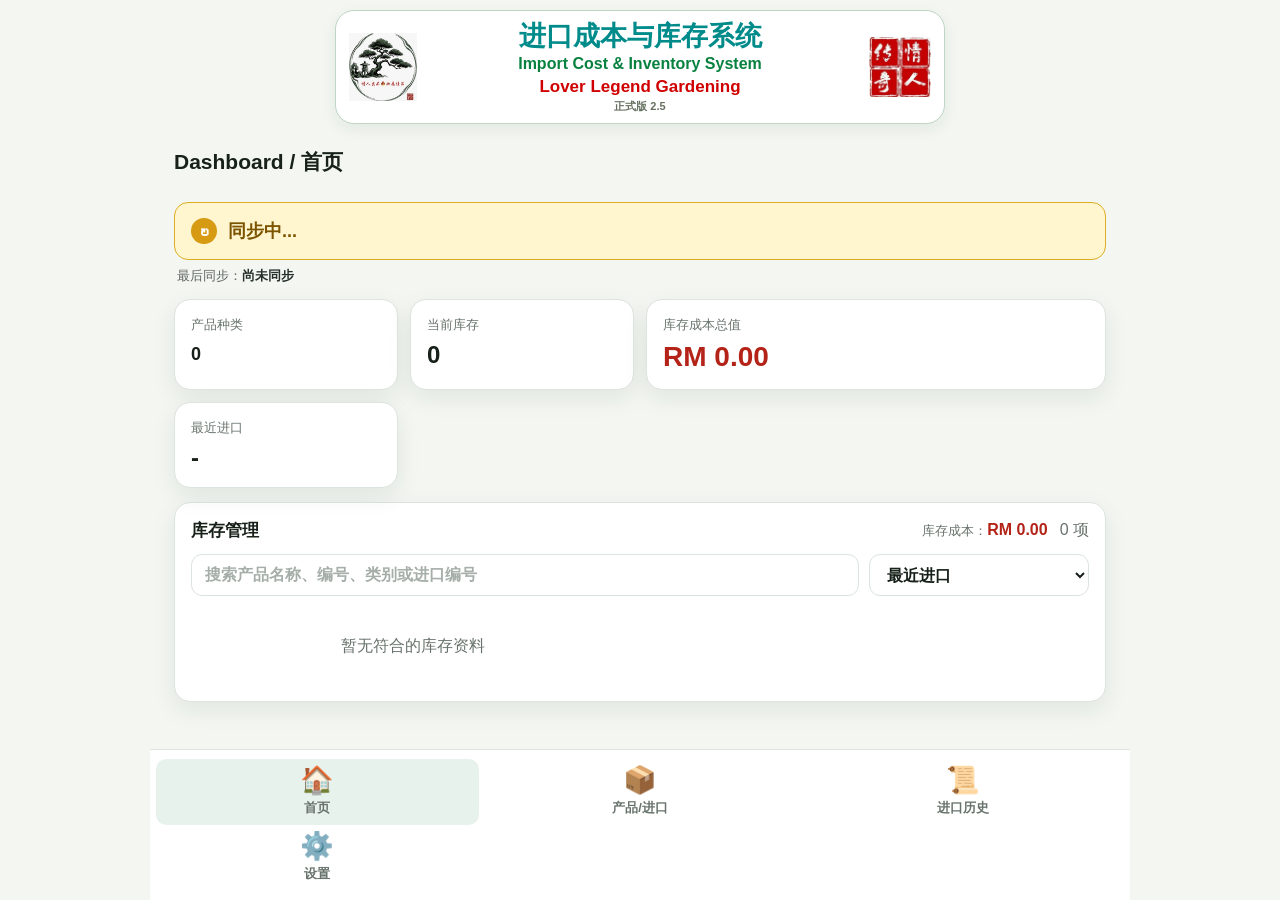
==== Frontend/index.html @ 82bdf69c "Add files via upload" ====
<!DOCTYPE html>
<html lang="zh-CN">
<head>
  <meta charset="UTF-8" />
  <meta name="viewport" content="width=device-width, initial-scale=1.0, viewport-fit=cover" />
  <meta name="theme-color" content="#1f5d3a" />
  <title>进口成本与库存系统</title>
  <link rel="manifest" href="./manifest.json?v=2.5" />
  <link rel="shortcut icon" href="./assets/icons/favicon.ico?v=2.5" />
  <link rel="icon" href="./assets/icons/favicon.ico?v=2.5" sizes="any" />
  <link rel="icon" type="image/png" sizes="16x16" href="./assets/icons/favicon-16x16.png?v=2.5" />
  <link rel="icon" type="image/png" sizes="32x32" href="./assets/icons/favicon-32x32.png?v=2.5" />
  <link rel="icon" type="image/png" sizes="192x192" href="./assets/icons/icon-192.png?v=2.5" />
  <link rel="apple-touch-icon" sizes="180x180" href="./assets/icons/apple-touch-icon.png?v=2.5" />
  <meta name="apple-mobile-web-app-capable" content="yes" />
  <meta name="apple-mobile-web-app-status-bar-style" content="default" />
  <meta name="application-name" content="Lover Legend Import System" />
  <meta name="msapplication-TileColor" content="#1f5d3a" />
  <meta name="msapplication-TileImage" content="./assets/icons/icon-192.png?v=2.5" />
  <link rel="stylesheet" href="./css/style.css?v=2.5.2" />
</head>
<body>
  <div class="app-shell">
    <header class="app-header-wrap">
      <div class="app-header-card">
        <img class="app-header-logo app-header-logo-green"
             src="./assets/images/logo-green.jpg"
             alt="Lover Legend green logo" />

        <div class="app-header-title">
          <div class="app-header-main-title">进口成本与库存系统</div>
          <div class="app-header-subtitle">Import Cost &amp; Inventory System</div>
          <div class="app-header-brand">Lover Legend Gardening</div>
          <div class="app-header-version">正式版 2.5</div>
        </div>

        <img class="app-header-logo app-header-logo-red"
             src="./assets/images/logo-red.jpg"
             alt="Lover Legend red logo" />
      </div>
    </header>

    <main class="content">
      <section id="dashboardPage" class="page active">
        <div class="section-title-row">
          <h2>Dashboard / 首页</h2>
        </div>


        <section class="dashboard-sync-card" aria-live="polite">
          <div id="googleSyncStatus" class="dashboard-sync-status syncing">
            <span class="dashboard-sync-icon" aria-hidden="true">↻</span>
            <strong class="dashboard-sync-text">同步中...</strong>
          </div>
          <div class="dashboard-sync-time">
            最后同步：<strong id="googleLastSync">尚未同步</strong>
          </div>
        </section>

        <div class="stats-grid">
          <article class="stat-card">
            <span>产品种类</span>
            <strong id="productCount">0</strong>
          </article>
          <article class="stat-card">
            <span>当前库存</span>
            <strong id="stockCount">0</strong>
          </article>
          <article class="stat-card wide">
            <span>库存成本总值</span>
            <strong id="inventoryValue">RM 0.00</strong>
          </article>
          <article class="stat-card">
            <span>最近进口</span>
            <strong id="lastImport">-</strong>
          </article>
        </div>

        <section class="panel">
          <div class="section-title-row inventory-title-row">
            <h3>库存管理</h3>
            <div class="inventory-title-summary">
              <span class="inventory-filter-value">库存成本：<strong id="inventoryFilteredValue">RM 0.00</strong></span>
              <span class="muted" id="inventoryPageCount">0 项</span>
            </div>
          </div>
          <div class="inventory-toolbar">
            <input id="inventorySearch" class="search-input text-left-input" placeholder="搜索产品名称、编号、类别或进口编号" />
            <select id="inventorySort">
              <option value="latest">最近进口</option>
              <option value="name">产品名称</option>
              <option value="stock-desc">库存最多</option>
              <option value="stock-asc">库存最少</option>
              <option value="value-desc">库存成本最高</option>
              <option value="cost-desc">平均成本最高</option>
            </select>
          </div>
          <div id="inventoryManagementList" class="inventory-management-list">
            <div class="empty-state">暂无库存资料</div>
          </div>
        </section>
      </section>

      <section id="importPage" class="page">
        <section class="panel">
          <div class="section-title-row batch-products-topbar">
            <h2>同批产品</h2>
            <div class="batch-lookup-group">
              <div class="batch-inline-lookup">
                <label for="batchLookupInput">进口编号</label>
                <input id="batchLookupInput"
                       class="batch-lookup-input"
                       placeholder="Paste 进口编号"
                       autocomplete="off" />
              </div>
              <button id="addBatchRowBtn"
                      class="secondary-btn"
                      type="button">＋ 新增一行</button>
            </div>
          </div>

          <form id="batchImportForm">
            <datalist id="batchProductSuggestions"></datalist>

            <div class="batch-table-wrap">
              <table class="batch-table">
                <thead>
                  <tr>
                    <th>产品</th><th>类别</th>
                    <th>数量</th>
                    <th>单价</th>
                    <th>货款总额</th>
                    <th>入库</th>
                    <th>每棵成本</th>
                    <th></th>
                  </tr>
                </thead>
                <tbody id="batchRows"></tbody>
              </table>
            </div>

            <div class="section-title-row batch-import-heading">
              <h2>Import / 批次进口</h2>
              <div class="batch-heading-stats">
                <div class="import-quantity-top">
                  <span>整批进口数量</span>
                  <strong id="batchQuantityTop">0</strong>
                </div>
                <div class="foreign-total-top">
                <span>整批货款总额</span>
                <strong id="batchPurchaseTotalForeignTop">0.00 CNY</strong>
                </div>
              </div>
            </div>

            <div class="batch-common-grid compact-batch-grid">
<label class="field-rack top-row">木架总数<input id="batchRackQuantity" inputmode="numeric" placeholder="0" maxlength="2"></label>
<label class="field-tracking top-row">内地运输单号<input id="batchTrackingNumber" class="text-left-input" maxlength="18" placeholder="最多18个字"></label>
<label class="field-inland top-row">内地运输＋打木架费用<input id="batchChinaTransportCost" inputmode="decimal" maxlength="12" placeholder="0.00"></label>
<label class="field-pot top-row">搭配花盆总费用<input id="batchPotCost" inputmode="decimal" maxlength="9" placeholder="0.00"></label>


              <label class="field-foreign-total top-row">
                整批货款总额+运费
                <input id="batchForeignGrandTotal" value="0.00" disabled />
              </label>
<div class="currency-divider"><span>虚线以下以马币为单位</span></div>
<label class="field-currency middle-row">货币
  <select id="batchCurrency">
    <option value="CNY">CNY</option>
    <option value="NTD">NTD</option>
    <option value="VND">VND</option>
    <option value="IDR">IDR</option>
  </select>
</label>
<label class="field-rate middle-row">汇率
  <input id="batchRate" inputmode="decimal" value="1.60">
</label>
<label class="field-overseas-tracking middle-row">海外运输单号
  <input id="batchOverseasTrackingNumber"
         class="text-left-input"
         maxlength="25"
         placeholder="例如：XX-A00336 / XX-A7691">
</label>
<label class="field-container-date bottom-row">装柜日期
  <div class="date-field-wrap">
    <input id="batchContainerDate" class="date-input" inputmode="numeric" placeholder="dd-mm-yyyy" maxlength="10">
    <input id="batchContainerDatePicker" class="native-date-picker" type="date" aria-label="选择装柜日期">
    <button class="calendar-btn" type="button" data-date-target="batchContainerDatePicker">📅</button>
  </div>
</label>
<label class="field-arrival-date bottom-row">抵达日期
  <div class="date-field-wrap">
    <input id="batchArrivalDate" class="date-input" inputmode="numeric" placeholder="dd-mm-yyyy" maxlength="10">
    <input id="batchArrivalDatePicker" class="native-date-picker" type="date" aria-label="选择抵达日期">
    <button class="calendar-btn" type="button" data-date-target="batchArrivalDatePicker">📅</button>
  </div>
</label>
<label class="field-transit-days bottom-row">运输天数
  <input id="batchTransitDays" value="-" disabled>
</label>
<label class="field-shipping-rm bottom-row">海外到大马运费（RM）
  <input id="batchShippingMY" inputmode="decimal" placeholder="0.00">
</label>
</div>
<div class="batch-summary">
              <div>
                <span>产品种类</span>
                <strong id="batchItemCount">0</strong>
              </div>
              <div>
                <span>总数量</span>
                <strong id="batchQuantityTotal">0</strong>
              </div>
              <div>
                <span>整批货款总额折合RM</span>
                <strong id="batchPurchaseTotalRM">RM 0.00</strong>
              </div>
              <div>
                <span>海外运费比例</span>
                <strong id="batchShippingRate">0.00%</strong>
              </div>
              <div>
                <span>整批货总成本</span>
                <strong id="batchGrandTotalRM">RM 0.00</strong>
              </div>
            </div>

            <div class="batch-form-actions">
              <button id="saveBatchBtn" class="primary-btn" type="submit">保存新批次</button>
              <button id="resetBatchBtn" class="ghost-btn" type="button">清空本次输入</button>
            </div>
            <div class="clear-help">只清空尚未保存的本次输入，不会删除已经保存的资料。</div>
            <div id="batchEditMode" class="batch-edit-mode" hidden>
              当前编辑：<strong id="currentImportNumberLabel"></strong>
            </div>
            <div id="batchStatusText" class="status-text"></div>
          </form>
        </section>

        <section class="panel">
         <div class="section-title-row batch-list-toolbar">
  <h3>最近进口批次</h3>

  <input
    id="batchSearch"
    class="search-input text-left-input"
    type="text"
    placeholder="搜索进口编号、产品名称、运输单号..."
    autocomplete="off"
  />

  <button
    id="toggleBatchListBtn"
    class="secondary-btn"
    type="button">
    显示全部
  </button>

  <span class="muted" id="batchListCount">0 批</span>
</div>

          <div id="batchList" class="import-list">
            <div class="empty-state">暂无进口批次</div>
          </div>
        </section>
      </section>


      <section id="historyPage" class="page">
        <h2>Import History / 进口历史</h2>
        <section class="panel">
          <div class="history-lookup-row">
            <input id="historyLookupInput" class="search-input text-left-input" placeholder="Paste 进口编号" autocomplete="off" />
            <button id="historyLookupBtn" class="primary-btn" type="button">查看历史</button>
          </div>
          <div class="history-readonly-note">此页面只显示原始进口历史，不能进行任何编辑。</div>
          <div id="historyResult">
            <div class="empty-state">Paste 进口编号后查看原始进口历史</div>
          </div>
        </section>
      </section>

      <section id="settingsPage" class="page">
        <h2>Settings / 设置</h2>

        <section class="panel">
          <h3>默认汇率</h3>
          <div class="form-grid">
            <label>
              CNY
              <input id="rateCNY" inputmode="decimal" value="1.60" />
            </label>
            <label>
              NTD
              <input id="rateNTD" inputmode="decimal" value="7.69" />
            </label>
            <label>
              VND
              <input id="rateVND" inputmode="decimal" value="6300.00" />
            </label>
            <label>
              IDR
              <input id="rateIDR" inputmode="decimal" value="3571.00" />
            </label>
          </div>
          <button id="saveSettingsBtn" class="primary-btn" type="button">保存设置</button>
          <div id="settingsStatus" class="status-text"></div>
        </section>


        <section class="panel">
          <h3>资料管理</h3>

          <div class="settings-tools-grid">
            <button id="exportExcelBtn" class="tool-action-btn" type="button">
              <span class="tool-action-icon">📊</span>
              <span>导出 Excel</span>
            </button>

            <button id="backupDataBtn" class="tool-action-btn" type="button">
              <span class="tool-action-icon">💾</span>
              <span>Backup</span>
            </button>

            <button id="restoreDataBtn" class="tool-action-btn" type="button">
              <span class="tool-action-icon">📂</span>
              <span>Restore</span>
            </button>
          </div>

          <input id="restoreFileInput"
                 type="file"
                 accept=".json,application/json"
                 hidden />

          <p class="settings-help">
            Backup 会保存产品、库存、进口批次和汇率。Restore 会覆盖当前资料。
          </p>

          <div id="dataToolsStatus" class="status-text"></div>
        </section>

        <section class="panel">
          <h3>系统资料</h3>
          <div class="info-row"><span>版本</span><strong>正式版 2.5.2</strong></div>
          <div class="info-row"><span>储存方式</span><strong>Google Sheet 自动同步</strong></div>
          <div class="info-row"><span>Google Sheet</span><strong>已连接 Google Web App</strong></div>
        </section>
      </section>
    </main>

    <nav class="bottom-nav" aria-label="Main Navigation">
      <button class="nav-btn active" data-page="dashboardPage" type="button">
        <span>🏠</span><small>首页</small>
      </button>
      <button class="nav-btn" data-page="importPage" type="button">
        <span>📦</span><small>产品/进口</small>
      </button>
      <button class="nav-btn" data-page="historyPage" type="button">
        <span>📜</span><small>进口历史</small>
      </button>
      <button class="nav-btn" data-page="settingsPage" type="button">
        <span>⚙️</span><small>设置</small>
      </button>
    </nav>
  </div>

  <script src="./js/common.js?v=2.5"></script>
  <script src="./js/sync.js?v=2.5"></script>
  <script src="./js/app.js?v=2.5.2"></script>
</body>
</html>
---- Frontend/css/style.css ----
* {
  box-sizing: border-box;
}

:root {
  --green: #1f5d3a;
  --green-dark: #17472d;
  --green-soft: #e8f2ec;
  --bg: #f3f6f1;
  --card: #ffffff;
  --text: #172019;
  --muted: #68736c;
  --border: #dce4de;
  --danger: #b42318;
  --shadow: 0 8px 24px rgba(20, 55, 35, 0.08);
}

html,
body {
  margin: 0;
  min-height: 100%;
  background: var(--bg);
  color: var(--text);
  font-family: Arial, "Microsoft YaHei", "PingFang SC", sans-serif;
}

body {
  padding-bottom: env(safe-area-inset-bottom);
}

button,
input,
select {
  font: inherit;
}

.app-shell {
  width: 100%;
  max-width: 980px;
  min-height: 100vh;
  margin: 0 auto;
  background: var(--bg);
}

/* Payroll-style header */
.app-header-wrap {
  padding: 10px 14px 0;
}

.app-header-card {
  width: 100%;
  max-width: 610px;
  margin: 0 auto;
  display: grid;
  grid-template-columns: 82px minmax(0, 1fr) 82px;
  align-items: center;
  gap: 10px;
  padding: 11px 13px;
  border: 1px solid #bfd6c4;
  border-radius: 19px;
  background: #fff;
  box-shadow: 0 5px 16px rgba(20, 55, 35, 0.07);
}

.app-header-logo {
  display: block;
  width: 68px;
  height: 68px;
  object-fit: contain;
  background: #fff;
}

.app-header-logo-green {
  justify-self: start;
}

.app-header-logo-red {
  justify-self: end;
  width: 62px;
  height: 62px;
}

.app-header-title {
  min-width: 0;
  text-align: center;
}

.app-header-main-title {
  color: #008b8b;
  font-size: 27px;
  line-height: 1.08;
  font-weight: 800;
  white-space: nowrap;
}

.app-header-subtitle {
  margin-top: 4px;
  color: #07813f;
  font-size: 16px;
  line-height: 1.15;
  font-weight: 800;
  white-space: nowrap;
}

.app-header-brand {
  margin-top: 4px;
  color: #d00000;
  font-size: 17px;
  line-height: 1.1;
  font-weight: 900;
  white-space: nowrap;
}

.app-header-version {
  margin-top: 5px;
  color: #65705f;
  font-size: 11px;
  line-height: 1;
  font-weight: 800;
}

.content {
  padding: 16px 14px 96px;
}

.page {
  display: none;
}

.page.active {
  display: block;
}

h2,
h3 {
  margin: 0;
}

h2 {
  margin-bottom: 14px;
  font-size: 21px;
}

h3 {
  font-size: 17px;
}

.section-title-row {
  display: flex;
  justify-content: space-between;
  gap: 12px;
  align-items: center;
  margin-bottom: 12px;
}

.stats-grid {
  display: grid;
  grid-template-columns: repeat(2, minmax(0, 1fr));
  gap: 12px;
  margin-bottom: 14px;
}

.stat-card,
.panel {
  background: var(--card);
  border: 1px solid var(--border);
  border-radius: 16px;
  box-shadow: var(--shadow);
}

.stat-card {
  padding: 16px;
}

.stat-card.wide {
  grid-column: 1 / -1;
}

.stat-card span {
  display: block;
  margin-bottom: 8px;
  color: var(--muted);
  font-size: 13px;
}

.stat-card strong {
  font-size: 24px;
  line-height: 1.1;
}

.stat-card.wide strong {
  color: var(--danger);
  font-size: 28px;
}

.panel {
  padding: 16px;
  margin-bottom: 14px;
}

.inventory-list,
.product-list {
  display: grid;
  gap: 10px;
}

.inventory-card,
.product-card {
  padding: 14px;
  border-radius: 13px;
  border: 1px solid var(--border);
  background: #fbfcfb;
}

.inventory-card h4,
.product-card h4 {
  margin: 0 0 8px;
  font-size: 16px;
}

.inventory-meta {
  display: grid;
  grid-template-columns: repeat(2, minmax(0, 1fr));
  gap: 8px;
  font-size: 13px;
}

.inventory-meta div {
  padding: 9px;
  border-radius: 10px;
  background: var(--green-soft);
}

.inventory-meta span {
  display: block;
  margin-bottom: 3px;
  color: var(--muted);
}

.inventory-meta strong {
  display: block;
  font-size: 14px;
}

.empty-state,
.placeholder-text {
  padding: 28px 10px;
  color: var(--muted);
  text-align: center;
}

.form-grid {
  display: grid;
  grid-template-columns: repeat(2, minmax(0, 1fr));
  gap: 12px;
  margin: 14px 0;
}

.product-form-grid .span-2 {
  grid-column: span 2;
}

label {
  display: grid;
  gap: 6px;
  color: var(--muted);
  font-size: 13px;
  font-weight: 700;
}

input,
select {
  width: 100%;
  padding: 12px 13px;
  border: 1px solid var(--border);
  border-radius: 11px;
  background: #fff;
  color: var(--text);
  font-weight: 700;
}

input {
  text-align: right;
}

.search-input {
  margin-bottom: 12px;
  text-align: left;
}

input:focus,
select:focus {
  outline: 3px solid rgba(31, 93, 58, 0.12);
  border-color: var(--green);
}

small {
  color: var(--muted);
  font-weight: 400;
}

.primary-btn,
.secondary-btn,
.ghost-btn,
.small-btn {
  border: 0;
  border-radius: 11px;
  font-weight: 700;
  cursor: pointer;
}

.primary-btn {
  width: 100%;
  padding: 11px 15px;
  background: var(--green);
  color: #fff;
}

.secondary-btn {
  padding: 11px 15px;
  background: var(--green-soft);
  color: var(--green);
}

.ghost-btn {
  padding: 11px 15px;
  border: 1px solid var(--border);
  background: #fff;
  color: var(--text);
}

.form-actions {
  display: grid;
  grid-template-columns: 1fr auto;
  gap: 10px;
}

.status-text {
  min-height: 20px;
  margin-top: 10px;
  color: var(--green);
  font-size: 13px;
  font-weight: 700;
}

.info-row {
  display: flex;
  justify-content: space-between;
  gap: 14px;
  padding: 11px 0;
  border-bottom: 1px solid var(--border);
  font-size: 14px;
}

.info-row:last-child {
  border-bottom: 0;
}

.info-row span,
.muted {
  color: var(--muted);
}

.product-card.disabled-product {
  opacity: 0.68;
}

.product-card-head {
  display: flex;
  justify-content: space-between;
  gap: 12px;
  align-items: flex-start;
  margin-bottom: 10px;
}

.product-code {
  color: var(--muted);
  font-size: 12px;
}

.product-badges {
  display: flex;
  flex-wrap: wrap;
  gap: 6px;
}

.badge {
  display: inline-flex;
  align-items: center;
  padding: 5px 8px;
  border-radius: 999px;
  background: var(--green-soft);
  color: var(--green);
  font-size: 11px;
  font-weight: 700;
}

.badge.status-off {
  background: #f0f0f0;
  color: #666;
}

.product-remark {
  margin: 8px 0 0;
  color: var(--muted);
  font-size: 13px;
}

.product-actions {
  display: flex;
  gap: 8px;
  margin-top: 12px;
}

.small-btn {
  padding: 8px 11px;
}

.edit-btn {
  background: var(--green-soft);
  color: var(--green);
}

.delete-btn {
  background: #fee4e2;
  color: #b42318;
}

.bottom-nav {
  position: fixed;
  left: 50%;
  bottom: 0;
  z-index: 30;
  transform: translateX(-50%);
  width: min(100%, 980px);
  display: grid;
  grid-template-columns: repeat(3, 1fr);
  padding: 7px 6px calc(7px + env(safe-area-inset-bottom));
  border-top: 1px solid var(--border);
  background: rgba(255, 255, 255, 0.96);
  backdrop-filter: blur(14px);
}

.nav-btn {
  border: 0;
  padding: 6px 3px;
  border-radius: 10px;
  background: transparent;
  color: var(--muted);
  cursor: pointer;
}

.nav-btn span,
.nav-btn small {
  display: block;
}

.nav-btn span {
  margin-bottom: 4px;
  font-size: 21px;
  line-height: 1;
}

.nav-btn small {
  font-size: 11px;
}

.nav-btn.active {
  background: var(--green-soft);
  color: var(--green);
  font-weight: 700;
}

@media (min-width: 720px) {
  .content {
    padding: 24px 24px 100px;
  }

  .stats-grid {
    grid-template-columns: repeat(4, minmax(0, 1fr));
  }

  .stat-card.wide {
    grid-column: span 2;
  }

  .form-grid {
    grid-template-columns: repeat(4, minmax(0, 1fr));
  }

  .inventory-list,
  .product-list {
    grid-template-columns: repeat(2, minmax(0, 1fr));
  }
}

@media (max-width: 520px) {
  .app-header-wrap {
    padding: 8px 8px 0;
  }

  .app-header-card {
    grid-template-columns: 56px minmax(0, 1fr) 56px;
    gap: 6px;
    padding: 9px 10px;
    border-radius: 16px;
  }

  .app-header-logo {
    width: 52px;
    height: 52px;
  }

  .app-header-logo-red {
    width: 48px;
    height: 48px;
  }

  .app-header-main-title {
    font-size: 18px;
  }

  .app-header-subtitle {
    font-size: 11px;
  }

  .app-header-brand {
    font-size: 12px;
  }

  .app-header-version {
    font-size: 9px;
  }
}


.import-form-grid .span-2 {
  grid-column: span 2;
}

.calculation-summary {
  display: grid;
  grid-template-columns: repeat(2, minmax(0, 1fr));
  gap: 10px;
  margin: 14px 0;
}

.calculation-summary div {
  padding: 12px;
  border: 1px solid var(--border);
  border-radius: 12px;
  background: #fbfcfb;
}

.calculation-summary span {
  display: block;
  margin-bottom: 5px;
  color: var(--muted);
  font-size: 12px;
}

.calculation-summary strong {
  display: block;
  font-size: 16px;
}

.import-list {
  display: grid;
  gap: 10px;
}

.import-card {
  padding: 14px;
  border: 1px solid var(--border);
  border-radius: 13px;
  background: #fbfcfb;
}

.import-card h4 {
  margin: 0 0 5px;
  font-size: 16px;
}

.import-card-meta {
  display: grid;
  grid-template-columns: repeat(2, minmax(0, 1fr));
  gap: 8px;
  margin-top: 10px;
}

.import-card-meta div {
  padding: 9px;
  border-radius: 10px;
  background: var(--green-soft);
}

.import-card-meta span {
  display: block;
  margin-bottom: 3px;
  color: var(--muted);
  font-size: 11px;
}

.import-card-meta strong {
  display: block;
  font-size: 13px;
}

@media (min-width: 720px) {
  .calculation-summary {
    grid-template-columns: repeat(4, minmax(0, 1fr));
  }

  .import-list {
    grid-template-columns: repeat(2, minmax(0, 1fr));
  }
}



.inventory-title-summary {
  display: flex;
  align-items: center;
  justify-content: flex-end;
  gap: 12px;
  flex-wrap: wrap;
}

.inventory-filter-value {
  color: var(--muted);
  font-size: 13px;
  white-space: nowrap;
}

.inventory-filter-value strong {
  color: #b42318;
  font-size: 16px;
}

#inventorySearch,
#inventorySort {
  min-height: 42px;
  height: 42px;
  padding-top: 8px;
  padding-bottom: 8px;
}

.inventory-toolbar {
  display: grid;
  grid-template-columns: 1fr;
  gap: 10px;
  margin-bottom: 12px;
}

.inventory-toolbar .search-input {
  margin-bottom: 0;
}

.inventory-management-list {
  display: grid;
  gap: 10px;
}

.inventory-manage-card {
  padding: 14px;
  border: 1px solid var(--border);
  border-radius: 13px;
  background: #fbfcfb;
}

.inventory-manage-card.disabled-product {
  opacity: 0.7;
}

.inventory-manage-head {
  display: flex;
  justify-content: space-between;
  gap: 12px;
  align-items: flex-start;
}

.inventory-manage-head h4 {
  margin: 0;
  font-size: 17px;
}

.inventory-product-title-row {
  display: flex;
  align-items: center;
  flex-wrap: wrap;
  gap: 6px;
  margin-bottom: 4px;
}

.inventory-import-number {
  display: inline-flex;
  align-items: center;
  min-height: 28px;
  padding: 4px 9px;
  border: 1px solid #8db39c;
  border-radius: 7px;
  background: #eef7f1;
  color: #17613a;
  font-size: 15px;
  font-weight: 800;
  line-height: 1.2;
  white-space: nowrap;
  cursor: pointer;
  font-family: inherit;
}

.inventory-import-number:hover {
  background: #dff1e5;
  border-color: #4c9568;
}

.inventory-import-number:focus-visible {
  outline: 3px solid rgba(31, 93, 58, 0.22);
  outline-offset: 2px;
}

.inventory-import-number.copied {
  background: #d9f4df;
  border-color: #2f8a4d;
  color: #14612e;
}

.inventory-summary-grid {
  display: grid;
  grid-template-columns: repeat(2, minmax(0, 1fr));
  gap: 8px;
  margin-top: 12px;
}

.inventory-summary-grid div {
  padding: 9px;
  border-radius: 10px;
  background: var(--green-soft);
}

.inventory-summary-grid span {
  display: block;
  margin-bottom: 3px;
  color: var(--muted);
  font-size: 11px;
}

.inventory-summary-grid strong {
  display: block;
  font-size: 14px;
}

.inventory-edit-box {
  display: none;
  margin-top: 12px;
  padding-top: 12px;
  border-top: 1px solid var(--border);
}

.inventory-edit-box.active {
  display: block;
}

.inventory-edit-note {
  margin: 8px 0 12px;
  color: var(--muted);
  font-size: 12px;
  line-height: 1.45;
}

.inventory-preview {
  display: grid;
  grid-template-columns: repeat(2, minmax(0, 1fr));
  gap: 8px;
  margin: 10px 0 12px;
}

.inventory-preview div {
  padding: 9px;
  border: 1px dashed var(--border);
  border-radius: 10px;
  background: #fff;
}

.inventory-preview span {
  display: block;
  margin-bottom: 3px;
  color: var(--muted);
  font-size: 11px;
}

.inventory-preview strong {
  display: block;
  font-size: 14px;
}

.inventory-card-actions {
  display: flex;
  gap: 8px;
  margin-top: 12px;
}

@media (min-width: 720px) {
  .inventory-toolbar {
    grid-template-columns: minmax(0, 1fr) 220px;
  }

  .inventory-management-list {
    grid-template-columns: repeat(2, minmax(0, 1fr));
  }
}


/* V1.07.1 text-field fix only */
.text-left-input,
.text-left-input::placeholder {
  text-align: left !important;
}

#productName,
#productName::placeholder,
#productRemark,
#productRemark::placeholder,
#trackingNumber,
#trackingNumber::placeholder,
#productSearch,
#productSearch::placeholder,
#inventorySearch,
#inventorySearch::placeholder {
  text-align: left !important;
}

.form-subtitle{margin-top:18px;}
#importProductName,#importProductName::placeholder,#importProductRemark,#importProductRemark::placeholder{text-align:left!important;}


.merged-product-management {
  margin-top: 14px;
}

.merged-section-heading {
  display: flex;
  justify-content: space-between;
  align-items: center;
  gap: 12px;
  margin-bottom: 12px;
}

.product-list-heading {
  margin-top: 20px;
}


/* V1.10 input defaults */
input::placeholder {
  color: #a5aea8;
  opacity: 1;
  font-weight: 700;
}

#importQuantity::placeholder,
#importUnitPrice::placeholder,
#rackQuantity::placeholder,
#chinaTransportCost::placeholder,
#potCost::placeholder,
#shippingMY::placeholder,
#currentStock::placeholder {
  text-align: right;
}

.batch-common-grid .span-2{grid-column:span 2}.batch-products-heading{margin-top:18px}.batch-table-wrap{width:100%;overflow-x:auto;margin-bottom:14px}.batch-table{width:100%;min-width:980px;border-collapse:separate;border-spacing:0 8px}.batch-table th{padding:0 7px 6px;color:var(--muted);font-size:12px;text-align:left;white-space:nowrap}.batch-table td{padding:0 6px;vertical-align:middle}.batch-table input{min-width:100px}.batch-table .batch-name{min-width:230px;text-align:left!important}.remove-item-btn{border:0;border-radius:9px;padding:8px 10px;background:#fee4e2;color:#b42318;font-weight:700;cursor:pointer}.batch-summary{display:grid;grid-template-columns:repeat(2,minmax(0,1fr));gap:10px;margin:14px 0}.batch-summary div{padding:12px;border:1px solid var(--border);border-radius:12px;background:#fbfcfb}.batch-summary span{display:block;margin-bottom:5px;color:var(--muted);font-size:12px}.batch-summary strong{display:block;font-size:16px}@media(min-width:720px){.batch-summary{grid-template-columns:repeat(5,minmax(0,1fr))}}

.batch-import-heading {
  margin-top: 20px;
  padding-top: 16px;
  border-top: 1px solid var(--border);
}

.foreign-total-top{flex:0 0 auto;min-width:190px;padding:9px 12px;border:1px solid var(--border);border-radius:12px;background:var(--green-soft);text-align:right}.foreign-total-top span{display:block;margin-bottom:3px;color:var(--muted);font-size:11px}.foreign-total-top strong{display:block;color:var(--green);font-size:17px}.batch-form-actions{display:grid;grid-template-columns:minmax(0,1fr) auto;gap:10px}.clear-help{margin-top:7px;color:var(--muted);font-size:11px;text-align:right}.date-input{text-align:right}.date-input::placeholder{color:#a5aea8;text-align:right}.date-input.date-error{border-color:#b42318;background:#fff5f4}#dashboardPage .inventory-management-list{margin-top:4px}@media(max-width:620px){.batch-import-heading{align-items:stretch;flex-direction:column}.foreign-total-top{width:100%;text-align:left}.batch-form-actions{grid-template-columns:1fr}.clear-help{text-align:left}}

.batch-table {
  min-width: 1080px;
}

.batch-table select {
  min-width: 110px;
}


/* V2.08 navigation and data tools */
.bottom-nav {
  padding-top: 9px;
  padding-bottom: calc(9px + env(safe-area-inset-bottom));
}

.nav-btn {
  min-height: 62px;
  padding: 8px 5px;
}

.nav-btn span {
  margin-bottom: 5px;
  font-size: 27px;
}

.nav-btn small {
  font-size: 13px;
  font-weight: 800;
}

.settings-tools-grid {
  display: grid;
  grid-template-columns: repeat(3, minmax(0, 1fr));
  gap: 10px;
  margin-top: 14px;
}

.tool-action-btn {
  display: grid;
  place-items: center;
  gap: 7px;
  min-height: 92px;
  padding: 12px 8px;
  border: 1px solid var(--border);
  border-radius: 14px;
  background: #fbfcfb;
  color: var(--green);
  font-weight: 800;
  cursor: pointer;
}

.tool-action-icon {
  font-size: 28px;
  line-height: 1;
}

.settings-help {
  margin: 12px 0 0;
  color: var(--muted);
  font-size: 12px;
  line-height: 1.45;
}

.remove-inventory-btn {
  background: #fee4e2;
  color: #b42318;
}

.error-status {
  color: #b42318 !important;
}

@media (max-width: 520px) {
  .settings-tools-grid {
    grid-template-columns: 1fr;
  }

  .tool-action-btn {
    grid-template-columns: auto 1fr;
    justify-items: start;
    min-height: 58px;
    padding: 10px 14px;
  }
}


.batch-heading-stats {
  display: flex;
  align-items: stretch;
  justify-content: flex-end;
  gap: 10px;
  flex-wrap: wrap;
}

.import-quantity-top,
.foreign-total-top {
  min-width: 170px;
  padding: 9px 12px;
  border: 1px solid var(--border);
  border-radius: 12px;
  background: var(--green-soft);
}

.import-quantity-top {
  text-align: center;
}

.import-quantity-top span,
.foreign-total-top span {
  display: block;
  margin-bottom: 3px;
  color: var(--muted);
  font-size: 11px;
}

.import-quantity-top strong,
.foreign-total-top strong {
  display: block;
  color: var(--green);
  font-size: 17px;
}

@media (max-width: 620px) {
  .batch-heading-stats {
    width: 100%;
  }

  .import-quantity-top,
  .foreign-total-top {
    flex: 1 1 160px;
    min-width: 0;
  }
}

/* V2.10 Stable import layout */
.compact-batch-grid{display:grid;grid-template-columns:.72fr 1.35fr 1fr .88fr;gap:12px;align-items:end}
.currency-divider{grid-column:1/-1;position:relative;margin:4px 0 0;border-top:2px dashed #c62828;text-align:center}
.currency-divider span{position:relative;top:-10px;display:inline-block;padding:0 10px;background:var(--card);color:#c62828;font-size:12px;font-weight:800}
#batchTrackingNumber{text-align:left!important}
[id^="batchStock-"]{background:#f3f5f3;color:#4f5d52;cursor:not-allowed}
@media(max-width:760px){.compact-batch-grid{grid-template-columns:repeat(2,minmax(0,1fr))}.field-tracking{grid-column:span 2}}

.field-foreign-total input {
  background: #f3f5f3;
  color: var(--green);
  font-weight: 800;
}

.batch-products-topbar{align-items:center}.batch-lookup-group{display:flex;align-items:center;justify-content:flex-end;gap:8px;flex-wrap:wrap}.batch-lookup-input{width:245px;min-width:210px;text-align:left!important}.batch-card-title-row{display:flex;align-items:flex-start;justify-content:space-between;gap:10px}.import-number-line{margin-top:5px;color:var(--muted);font-size:12px}.import-number-line span{margin-right:6px}.import-number-line strong{color:var(--green);font-size:14px}.copy-number-btn{border:1px solid var(--border);border-radius:9px;padding:7px 10px;background:var(--green-soft);color:var(--green);font-weight:800;cursor:pointer}@media(max-width:720px){.batch-products-topbar{align-items:stretch;flex-direction:column}.batch-lookup-group{justify-content:stretch}.batch-lookup-input{flex:1 1 100%;width:100%}}


.batch-edit-mode {
  margin-top: 10px;
  padding: 10px 12px;
  border: 1px solid #7aa7d9;
  border-radius: 10px;
  background: #eef6ff;
  color: #174f87;
  font-size: 13px;
  font-weight: 700;
}

.batch-edit-mode strong {
  margin-left: 5px;
  font-size: 15px;
}

#saveBatchBtn.update-mode {
  background: #1f5f99;
}

.field-overseas-tracking{grid-column:span 1}
.field-overseas-tracking input{text-align:left!important}
.date-field-wrap{position:relative;display:grid;grid-template-columns:minmax(0,1fr) auto;gap:6px;align-items:center}
.native-date-picker{position:absolute;width:1px;height:1px;opacity:0;pointer-events:none}
.calendar-btn{width:42px;height:42px;border:1px solid var(--border);border-radius:10px;background:var(--green-soft);cursor:pointer;font-size:18px}
.compact-date-field{max-width:230px}
#batchForeignGrandTotal{text-align:right;font-size:14px}
@media(max-width:760px){.field-overseas-tracking{grid-column:span 2}.compact-date-field{max-width:none}}


/* V2.17 compact logistics row */
.field-overseas-tracking {
  grid-column: span 2;
}

.field-container-date,
.field-arrival-date {
  max-width: 190px;
}

.field-transit-days {
  max-width: 110px;
}

.field-shipping-rm {
  max-width: 190px;
}

.field-overseas-tracking input {
  text-align: left !important;
}

.field-transit-days input {
  text-align: center;
}

.compact-batch-grid {
  grid-template-columns:
    minmax(260px, 2fr)
    190px
    190px
    110px
    190px;
}

.compact-batch-grid .currency-divider,
.compact-batch-grid .field-rack,
.compact-batch-grid .field-tracking,
.compact-batch-grid .field-inland,
.compact-batch-grid .field-pot,
.compact-batch-grid .field-currency,
.compact-batch-grid .field-rate,
.compact-batch-grid .field-foreign-total {
  grid-column: auto;
}

.currency-divider {
  grid-column: 1 / -1 !important;
}

@media (max-width: 900px) {
  .compact-batch-grid {
    grid-template-columns: repeat(2, minmax(0, 1fr));
  }

  .field-overseas-tracking {
    grid-column: 1 / -1;
  }

  .field-container-date,
  .field-arrival-date,
  .field-transit-days,
  .field-shipping-rm {
    max-width: none;
  }
}


/* V2.18 logistics row */
.compact-batch-grid {
  grid-template-columns:
    minmax(220px, 1.5fr)
    165px
    165px
    90px
    175px;
}

.field-overseas-tracking {
  grid-column: span 1;
  min-width: 220px;
}

.field-container-date,
.field-arrival-date {
  min-width: 165px;
  max-width: 175px;
}

.field-transit-days {
  min-width: 86px;
  max-width: 90px;
}

.field-shipping-rm {
  min-width: 165px;
  max-width: 180px;
}

.field-currency,
.field-rate {
  min-width: 145px;
  max-width: 160px;
}

.field-transit-days input {
  text-align: center;
}

@media (max-width: 900px) {
  .compact-batch-grid {
    grid-template-columns: repeat(2, minmax(0, 1fr));
  }

  .field-overseas-tracking {
    grid-column: span 2;
    min-width: 0;
  }

  .field-container-date,
  .field-arrival-date,
  .field-transit-days,
  .field-shipping-rm,
  .field-currency,
  .field-rate {
    min-width: 0;
    max-width: none;
  }
}




/* V2.20 fixed import layout */
.compact-batch-grid {
  display: grid !important;
  grid-template-columns:
    90px
    190px
    175px
    175px
    minmax(190px, 1fr) !important;
  column-gap: 12px !important;
  row-gap: 14px !important;
  align-items: end !important;
  width: 100% !important;
}

.compact-batch-grid > label {
  min-width: 0 !important;
  max-width: none !important;
  width: 100% !important;
}

.field-rack { grid-column: 1; }
.field-tracking { grid-column: 2; }
.field-inland { grid-column: 3; }
.field-pot { grid-column: 4; }
.field-foreign-total { grid-column: 5; }

.currency-divider {
  grid-column: 1 / -1 !important;
  width: 100% !important;
  margin: 8px 0 2px !important;
  border-top: 2px dashed #d32f2f !important;
  text-align: center !important;
}

.currency-divider span {
  display: inline-block !important;
  position: relative !important;
  top: -11px !important;
  padding: 0 12px !important;
  background: var(--card) !important;
  color: #d32f2f !important;
  font-size: 12px !important;
  font-weight: 800 !important;
  white-space: nowrap !important;
}

.field-currency {
  grid-column: 1;
  width: 110px !important;
}

.field-rate {
  grid-column: 2;
  width: 110px !important;
}

.field-overseas-tracking {
  grid-column: 3 / 5 !important;
  width: 100% !important;
}

.field-container-date {
  grid-column: 1 / 3 !important;
  width: 100% !important;
}

.field-arrival-date {
  grid-column: 3 !important;
  width: 175px !important;
}

.field-transit-days {
  grid-column: 4 !important;
  width: 90px !important;
}

.field-shipping-rm {
  grid-column: 5 !important;
  width: 175px !important;
}

#batchRackQuantity,
#batchTransitDays {
  text-align: center !important;
}

#batchOverseasTrackingNumber {
  text-align: left !important;
}

.date-field-wrap {
  display: grid !important;
  grid-template-columns: minmax(0, 1fr) 40px !important;
  gap: 6px !important;
  align-items: center !important;
  width: 100% !important;
}

.calendar-btn {
  width: 40px !important;
  min-width: 40px !important;
  height: 42px !important;
  padding: 0 !important;
}

.field-container-date .date-field-wrap {
  max-width: 190px !important;
}

.field-arrival-date .date-field-wrap {
  max-width: 175px !important;
}

@media (max-width: 980px) {
  .compact-batch-grid {
    grid-template-columns: repeat(2, minmax(0, 1fr)) !important;
  }

  .compact-batch-grid > label {
    grid-column: auto !important;
    width: 100% !important;
  }

  .currency-divider {
    grid-column: 1 / -1 !important;
  }

  .field-overseas-tracking,
  .field-container-date {
    grid-column: 1 / -1 !important;
  }

  .field-currency,
  .field-rate,
  .field-arrival-date,
  .field-transit-days,
  .field-shipping-rm {
    width: 100% !important;
  }

  .field-container-date .date-field-wrap,
  .field-arrival-date .date-field-wrap {
    max-width: none !important;
  }
}

@media (max-width: 520px) {
  .inventory-title-row {
    align-items: flex-start;
  }

  .inventory-title-summary {
    gap: 6px 10px;
  }

  .inventory-filter-value {
    font-size: 12px;
  }

  .inventory-filter-value strong {
    font-size: 14px;
  }
}




/* Formal V1.1 — Dashboard Google auto-sync status */
.dashboard-sync-card {
  margin: 0 0 14px;
}

.dashboard-sync-status {
  min-height: 58px;
  padding: 14px 16px;
  border: 1px solid;
  border-radius: 14px;
  display: flex;
  align-items: center;
  gap: 11px;
  font-size: 18px;
  font-weight: 800;
  transition: background-color 0.2s ease, border-color 0.2s ease;
}

.dashboard-sync-icon {
  width: 26px;
  height: 26px;
  border-radius: 50%;
  display: inline-flex;
  align-items: center;
  justify-content: center;
  flex: 0 0 26px;
  font-size: 18px;
  line-height: 1;
  font-family: Arial, sans-serif;
}

.dashboard-sync-status.syncing {
  color: #7b5400;
  background: #fff5cf;
  border-color: #dfad23;
}

.dashboard-sync-status.syncing .dashboard-sync-icon {
  color: #fff;
  background: #d69a13;
  animation: sync-rotate 1.15s linear infinite;
}

.dashboard-sync-status.synced {
  color: #075f57;
  background: #dff7f3;
  border-color: #45aaa0;
}

.dashboard-sync-status.synced .dashboard-sync-icon {
  color: #fff;
  background: #168f84;
}

.dashboard-sync-status.failed {
  color: #a31818;
  background: #ffe5e5;
  border-color: #df6666;
}

.dashboard-sync-status.failed .dashboard-sync-icon {
  color: #fff;
  background: #c62c2c;
}

.dashboard-sync-time {
  padding: 7px 3px 0;
  color: #5f6662;
  font-size: 13px;
}

.dashboard-sync-time strong {
  color: #26302b;
}

@keyframes sync-rotate {
  to {
    transform: rotate(360deg);
  }
}

@media (max-width: 520px) {
  .dashboard-sync-status {
    min-height: 54px;
    padding: 12px 14px;
    font-size: 17px;
  }
}


/* Formal V1.2 — wider product name and compact stock column */
.batch-table .batch-name {
  min-width: 254px;
  width: 254px;
}

.batch-table th:nth-child(6),
.batch-table td:nth-child(6) {
  width: 76px;
  min-width: 76px;
  max-width: 76px;
}

.batch-table td:nth-child(6) input,
.batch-table [id^="batchStock-"] {
  width: 76px;
  min-width: 76px;
  max-width: 76px;
  padding-left: 7px;
  padding-right: 7px;
}


/* Formal V1.3 — whole batch delete and batch card actions */
.danger-btn {
  border: 1px solid #e5a3a3;
  background: #ffe7e7;
  color: #c51f1f;
  font-weight: 800;
}

.danger-btn:hover {
  background: #ffd7d7;
}

.batch-card-buttons {
  display: flex;
  align-items: center;
  gap: 7px;
  flex-wrap: wrap;
}


/* Formal V1.4 — compact whole-batch delete inside recent batch cards */
.batch-card-buttons .delete-btn {
  color: #c62828;
  background: #ffe8e8;
  border-color: #efb2b2;
}


/* Formal V1.8 — dashboard inventory is strictly read-only */
.inventory-manage-card .inventory-card-actions,
.inventory-manage-card .inventory-edit-box {
  display: none !important;
}


/* Formal V1.9 — compact import lookup and inline copy feedback */
.batch-inline-lookup {
  display: flex;
  align-items: center;
  gap: 8px;
}

.batch-inline-lookup label {
  font-size: 13px;
  font-weight: 800;
  color: #39463f;
  white-space: nowrap;
}

.batch-inline-lookup .batch-lookup-input {
  width: 340px;
  min-width: 300px;
  max-width: 42vw;
}

.copy-number-btn {
  position: relative;
  overflow: visible;
}

.copy-number-btn .copy-feedback {
  display: block;
  margin-top: 2px;
  font-size: 10px;
  line-height: 1;
  color: #168f84;
  font-weight: 800;
}

.copy-number-btn.copied {
  border-color: #45aaa0;
  background: #e4f8f4;
  color: #075f57;
}

@media (max-width: 640px) {
  .batch-products-topbar {
    align-items: flex-start;
  }

  .batch-lookup-group {
    flex-wrap: wrap;
    justify-content: flex-end;
  }

  .batch-inline-lookup {
    width: 100%;
    justify-content: flex-end;
  }

  .batch-inline-lookup .batch-lookup-input {
    width: 100%;
    min-width: 0;
    max-width: none;
  }
}


/* Formal V2.5 — category summary and read-only import history */
#productCount {
  white-space: pre-line;
  line-height: 1.35;
  font-size: 18px;
}
.history-lookup-row {
  display: flex;
  gap: 10px;
  align-items: center;
  margin-bottom: 10px;
}
#historyLookupInput {
  flex: 1 1 420px;
  width: 100%;
  min-width: 320px;
  margin-bottom: 0;
}
.history-lookup-row #historyLookupBtn {
  flex: 0 0 auto;
  width: auto;
  min-width: 150px;
  white-space: nowrap;
}
.history-readonly-note {
  margin: 8px 0 12px;
  padding: 9px 11px;
  border-radius: 8px;
  background: #fff7df;
  color: #775600;
  font-size: 13px;
  font-weight: 700;
}
.history-card { border: 1px solid #dce5df; border-radius: 12px; padding: 14px; background: #fff; }
.history-number { font-size: 19px; font-weight: 900; color: #1f5d3a; margin-bottom: 12px; word-break: break-all; }
.history-meta-grid { display: grid; grid-template-columns: repeat(2, minmax(0, 1fr)); gap: 9px; }
.history-meta-grid div { padding: 9px; border-radius: 8px; background: #f5f8f6; }
.history-meta-grid span { display: block; font-size: 11px; color: #68756e; margin-bottom: 3px; }
.history-meta-grid strong { font-size: 13px; color: #1d2922; word-break: break-word; }
.history-table-wrap { overflow-x: auto; margin-top: 12px; }
.history-table { width: 100%; border-collapse: collapse; min-width: 680px; }
.history-table th, .history-table td { padding: 9px 8px; border-bottom: 1px solid #e2e8e4; text-align: left; font-size: 12px; }
.history-table th { background: #eef5f0; color: #315440; }
@media (max-width: 640px) {
  .history-meta-grid { grid-template-columns: 1fr; }
  .history-lookup-row {
    align-items: stretch;
    flex-direction: column;
  }
  #historyLookupInput {
    flex: 1 1 auto;
    width: 100%;
    min-width: 0;
  }
  .history-lookup-row #historyLookupBtn {
    width: 100%;
    min-width: 0;
  }
  .bottom-nav .nav-btn small { font-size: 10px; }
}


/* V2.5 multiple import batches */
.inventory-batch-list {
  display: flex;
  flex-wrap: wrap;
  gap: 6px;
  margin-top: 7px;
}

.inventory-batch-number {
  display: inline-flex;
  align-items: center;
  gap: 7px;
}

.inventory-batch-number span {
  min-width: 22px;
  padding: 1px 6px;
  border-radius: 999px;
  background: rgba(255, 255, 255, 0.78);
  color: #1f5d3a;
  font-size: 12px;
  font-weight: 900;
}

.history-related-notice {
  margin-top: 12px;
  padding: 11px 12px;
  border: 1px solid #a9d4b8;
  border-radius: 10px;
  background: #edf8f0;
  color: #204d32;
}

.history-related-title {
  margin-bottom: 8px;
  font-weight: 900;
}

.history-related-batch {
  display: flex;
  align-items: center;
  justify-content: space-between;
  gap: 10px;
  padding: 7px 0;
  border-top: 1px dashed #bad9c3;
}

.history-related-batch span {
  color: #d60000;
  font-size: inherit;
  font-weight: 900;
  text-align: right;
}

.history-related-total {
  margin-top: 7px;
  padding-top: 7px;
  border-top: 1px solid #bad9c3;
  font-weight: 900;
}

@media (max-width: 640px) {
  .history-related-batch {
    align-items: flex-start;
    flex-direction: column;
  }

  .history-related-batch span {
    text-align: left;
  }
}
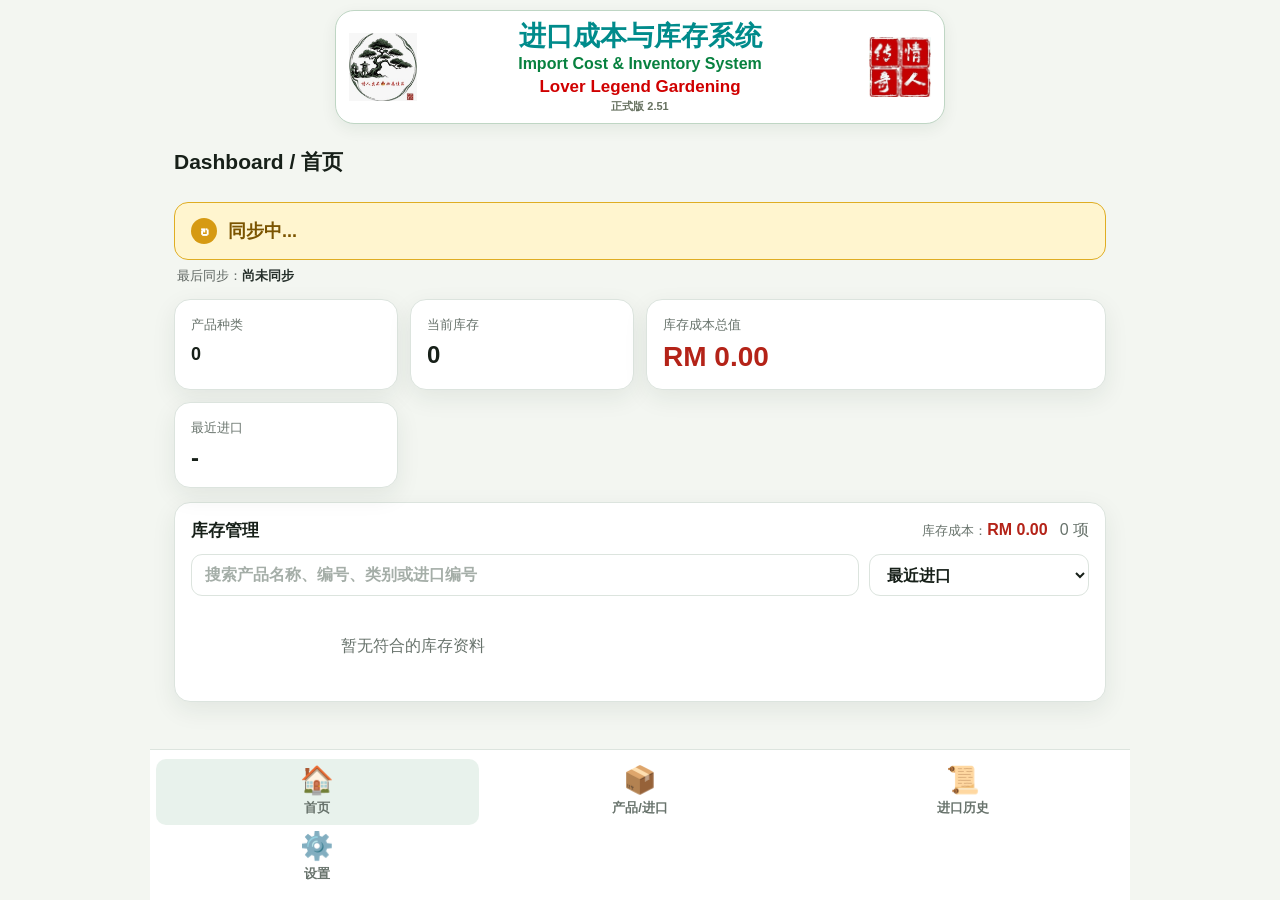
==== commit 70f53d64: "Add files via upload" ====
--- a/Frontend/index.html
+++ b/Frontend/index.html
@@ -5,19 +5,19 @@
   <meta name="viewport" content="width=device-width, initial-scale=1.0, viewport-fit=cover" />
   <meta name="theme-color" content="#1f5d3a" />
   <title>进口成本与库存系统</title>
-  <link rel="manifest" href="./manifest.json?v=2.5" />
-  <link rel="shortcut icon" href="./assets/icons/favicon.ico?v=2.5" />
-  <link rel="icon" href="./assets/icons/favicon.ico?v=2.5" sizes="any" />
-  <link rel="icon" type="image/png" sizes="16x16" href="./assets/icons/favicon-16x16.png?v=2.5" />
-  <link rel="icon" type="image/png" sizes="32x32" href="./assets/icons/favicon-32x32.png?v=2.5" />
-  <link rel="icon" type="image/png" sizes="192x192" href="./assets/icons/icon-192.png?v=2.5" />
-  <link rel="apple-touch-icon" sizes="180x180" href="./assets/icons/apple-touch-icon.png?v=2.5" />
+  <link rel="manifest" href="./manifest.json?v=2.51" />
+  <link rel="shortcut icon" href="./assets/icons/favicon.ico?v=2.51" />
+  <link rel="icon" href="./assets/icons/favicon.ico?v=2.51" sizes="any" />
+  <link rel="icon" type="image/png" sizes="16x16" href="./assets/icons/favicon-16x16.png?v=2.51" />
+  <link rel="icon" type="image/png" sizes="32x32" href="./assets/icons/favicon-32x32.png?v=2.51" />
+  <link rel="icon" type="image/png" sizes="192x192" href="./assets/icons/icon-192.png?v=2.51" />
+  <link rel="apple-touch-icon" sizes="180x180" href="./assets/icons/apple-touch-icon.png?v=2.51" />
   <meta name="apple-mobile-web-app-capable" content="yes" />
   <meta name="apple-mobile-web-app-status-bar-style" content="default" />
   <meta name="application-name" content="Lover Legend Import System" />
   <meta name="msapplication-TileColor" content="#1f5d3a" />
-  <meta name="msapplication-TileImage" content="./assets/icons/icon-192.png?v=2.5" />
-  <link rel="stylesheet" href="./css/style.css?v=2.5.2" />
+  <meta name="msapplication-TileImage" content="./assets/icons/icon-192.png?v=2.51" />
+  <link rel="stylesheet" href="./css/style.css?v=2.51" />
 </head>
 <body>
   <div class="app-shell">
@@ -31,7 +31,7 @@
           <div class="app-header-main-title">进口成本与库存系统</div>
           <div class="app-header-subtitle">Import Cost &amp; Inventory System</div>
           <div class="app-header-brand">Lover Legend Gardening</div>
-          <div class="app-header-version">正式版 2.5</div>
+          <div class="app-header-version">正式版 2.51</div>
         </div>
 
         <img class="app-header-logo app-header-logo-red"
@@ -110,7 +110,7 @@
                 <label for="batchLookupInput">进口编号</label>
                 <input id="batchLookupInput"
                        class="batch-lookup-input"
-                       placeholder="Paste 进口编号"
+                       placeholder="输入进口编号或产品名称"
                        autocomplete="off" />
               </div>
               <button id="addBatchRowBtn"
@@ -271,7 +271,7 @@
         <h2>Import History / 进口历史</h2>
         <section class="panel">
           <div class="history-lookup-row">
-            <input id="historyLookupInput" class="search-input text-left-input" placeholder="Paste 进口编号" autocomplete="off" />
+            <input id="historyLookupInput" class="search-input text-left-input" placeholder="输入进口编号或产品名称" autocomplete="off" />
             <button id="historyLookupBtn" class="primary-btn" type="button">查看历史</button>
           </div>
           <div class="history-readonly-note">此页面只显示原始进口历史，不能进行任何编辑。</div>
@@ -343,7 +343,7 @@
 
         <section class="panel">
           <h3>系统资料</h3>
-          <div class="info-row"><span>版本</span><strong>正式版 2.5.2</strong></div>
+          <div class="info-row"><span>版本</span><strong>正式版 2.51</strong></div>
           <div class="info-row"><span>储存方式</span><strong>Google Sheet 自动同步</strong></div>
           <div class="info-row"><span>Google Sheet</span><strong>已连接 Google Web App</strong></div>
         </section>
@@ -366,8 +366,8 @@
     </nav>
   </div>
 
-  <script src="./js/common.js?v=2.5"></script>
-  <script src="./js/sync.js?v=2.5"></script>
-  <script src="./js/app.js?v=2.5.2"></script>
+  <script src="./js/common.js?v=2.51"></script>
+  <script src="./js/sync.js?v=2.51"></script>
+  <script src="./js/app.js?v=2.51"></script>
 </body>
 </html>
--- a/Frontend/css/style.css
+++ b/Frontend/css/style.css
@@ -1571,7 +1571,7 @@
 }
 
 
-/* Formal V2.5 — category summary and read-only import history */
+/* Formal V2.51 — category summary and read-only import history */
 #productCount {
   white-space: pre-line;
   line-height: 1.35;
@@ -1704,3 +1704,55 @@
     text-align: left;
   }
 }
+
+
+/* V2.51 product-name import history search */
+.history-product-group {
+  display: grid;
+  gap: 14px;
+  margin-top: 14px;
+}
+
+.history-product-summary {
+  display: flex;
+  align-items: center;
+  justify-content: space-between;
+  gap: 14px;
+  padding: 12px 14px;
+  border: 1px solid #a9d4b7;
+  border-radius: 12px;
+  background: #edf8f0;
+}
+
+.history-product-summary > div:first-child {
+  display: grid;
+  gap: 3px;
+}
+
+.history-product-summary strong {
+  color: #075f34;
+  font-size: 18px;
+}
+
+.history-product-summary span {
+  font-weight: 700;
+}
+
+.history-product-totals {
+  display: flex;
+  flex-wrap: wrap;
+  justify-content: flex-end;
+  gap: 8px 16px;
+  color: #b91c1c;
+}
+
+@media (max-width: 680px) {
+  .history-product-summary {
+    align-items: flex-start;
+    flex-direction: column;
+  }
+
+  .history-product-totals {
+    justify-content: flex-start;
+  }
+}
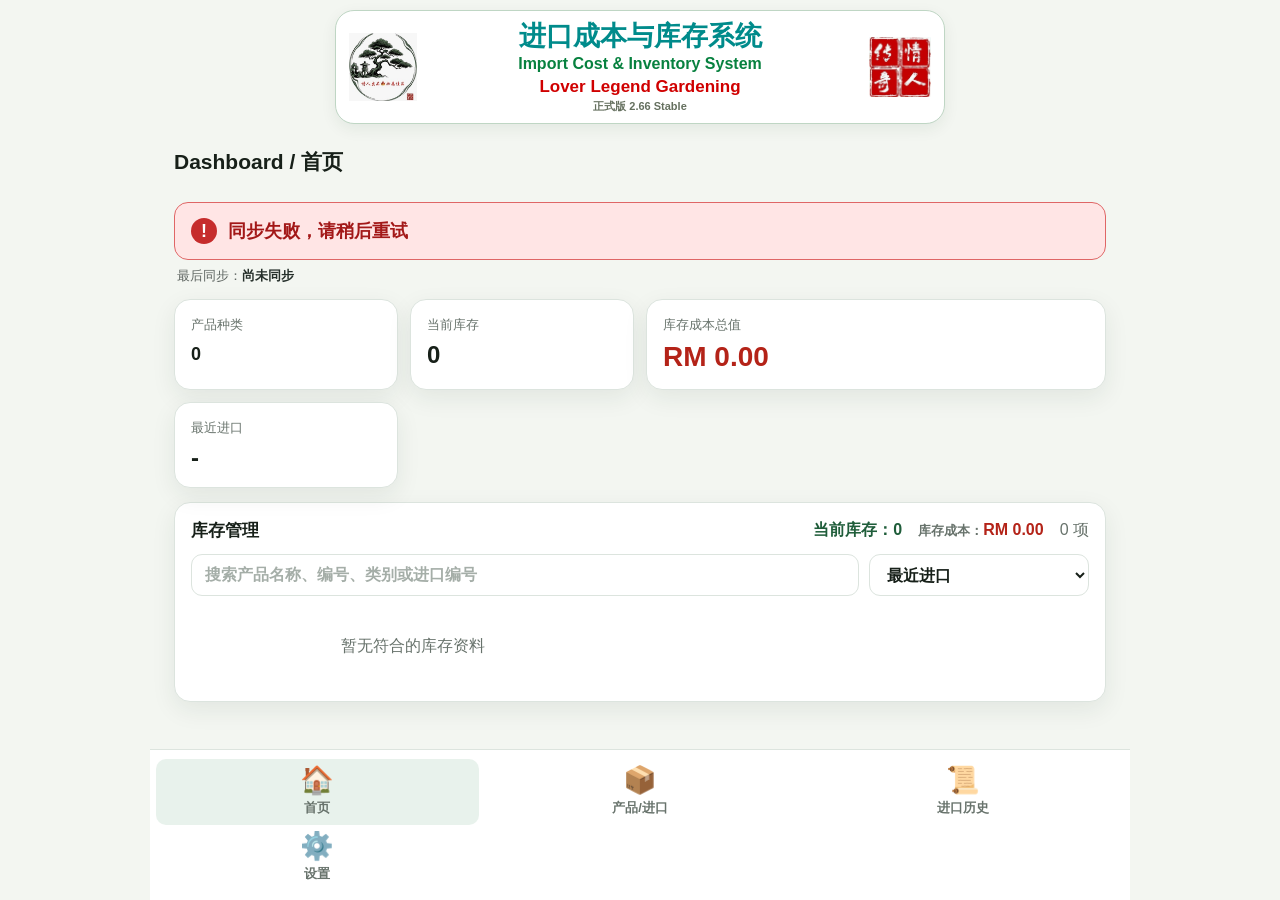
==== commit 9c3d254a: "Add files via upload" ====
--- a/Frontend/index.html
+++ b/Frontend/index.html
@@ -5,19 +5,19 @@
   <meta name="viewport" content="width=device-width, initial-scale=1.0, viewport-fit=cover" />
   <meta name="theme-color" content="#1f5d3a" />
   <title>进口成本与库存系统</title>
-  <link rel="manifest" href="./manifest.json?v=2.51" />
-  <link rel="shortcut icon" href="./assets/icons/favicon.ico?v=2.51" />
-  <link rel="icon" href="./assets/icons/favicon.ico?v=2.51" sizes="any" />
-  <link rel="icon" type="image/png" sizes="16x16" href="./assets/icons/favicon-16x16.png?v=2.51" />
-  <link rel="icon" type="image/png" sizes="32x32" href="./assets/icons/favicon-32x32.png?v=2.51" />
-  <link rel="icon" type="image/png" sizes="192x192" href="./assets/icons/icon-192.png?v=2.51" />
-  <link rel="apple-touch-icon" sizes="180x180" href="./assets/icons/apple-touch-icon.png?v=2.51" />
+  <link rel="manifest" href="./manifest.json?v=2.66.0" />
+  <link rel="shortcut icon" href="./assets/icons/favicon.ico?v=2.66.0" />
+  <link rel="icon" href="./assets/icons/favicon.ico?v=2.66.0" sizes="any" />
+  <link rel="icon" type="image/png" sizes="16x16" href="./assets/icons/favicon-16x16.png?v=2.66.0" />
+  <link rel="icon" type="image/png" sizes="32x32" href="./assets/icons/favicon-32x32.png?v=2.66.0" />
+  <link rel="icon" type="image/png" sizes="192x192" href="./assets/icons/icon-192.png?v=2.66.0" />
+  <link rel="apple-touch-icon" sizes="180x180" href="./assets/icons/apple-touch-icon.png?v=2.66.0" />
   <meta name="apple-mobile-web-app-capable" content="yes" />
   <meta name="apple-mobile-web-app-status-bar-style" content="default" />
   <meta name="application-name" content="Lover Legend Import System" />
   <meta name="msapplication-TileColor" content="#1f5d3a" />
-  <meta name="msapplication-TileImage" content="./assets/icons/icon-192.png?v=2.51" />
-  <link rel="stylesheet" href="./css/style.css?v=2.51" />
+  <meta name="msapplication-TileImage" content="./assets/icons/icon-192.png?v=2.66.0" />
+  <link rel="stylesheet" href="./css/style.css?v=2.66.0" />
 </head>
 <body>
   <div class="app-shell">
@@ -31,7 +31,7 @@
           <div class="app-header-main-title">进口成本与库存系统</div>
           <div class="app-header-subtitle">Import Cost &amp; Inventory System</div>
           <div class="app-header-brand">Lover Legend Gardening</div>
-          <div class="app-header-version">正式版 2.51</div>
+          <div class="app-header-version">正式版 2.66 Stable</div>
         </div>
 
         <img class="app-header-logo app-header-logo-red"
@@ -80,6 +80,7 @@
           <div class="section-title-row inventory-title-row">
             <h3>库存管理</h3>
             <div class="inventory-title-summary">
+              <span class="inventory-filter-stock">当前库存：<strong id="inventoryFilteredStock">0</strong></span>
               <span class="inventory-filter-value">库存成本：<strong id="inventoryFilteredValue">RM 0.00</strong></span>
               <span class="muted" id="inventoryPageCount">0 项</span>
             </div>
@@ -110,7 +111,7 @@
                 <label for="batchLookupInput">进口编号</label>
                 <input id="batchLookupInput"
                        class="batch-lookup-input"
-                       placeholder="输入进口编号或产品名称"
+                       placeholder="输入进口编号和海外运输单号"
                        autocomplete="off" />
               </div>
               <button id="addBatchRowBtn"
@@ -126,10 +127,11 @@
               <table class="batch-table">
                 <thead>
                   <tr>
-                    <th>产品</th><th>类别</th>
+                    <th>产品</th>
                     <th>数量</th>
                     <th>单价</th>
                     <th>货款总额</th>
+                    <th>类别</th>
                     <th>入库</th>
                     <th>每棵成本</th>
                     <th></th>
@@ -242,13 +244,23 @@
          <div class="section-title-row batch-list-toolbar">
   <h3>最近进口批次</h3>
 
-  <input
-    id="batchSearch"
-    class="search-input text-left-input"
-    type="text"
-    placeholder="搜索进口编号、产品名称、运输单号..."
-    autocomplete="off"
-  />
+  <div class="batch-search-fields">
+    <input
+      id="batchSearch"
+      class="search-input text-left-input batch-number-search"
+      type="text"
+      placeholder="进口编号 / 内地或海外运输单号"
+      autocomplete="off"
+    />
+
+    <input
+      id="batchProductStockSearch"
+      class="search-input text-left-input batch-product-search"
+      type="text"
+      placeholder="输入产品名称"
+      autocomplete="off"
+    />
+  </div>
 
   <button
     id="toggleBatchListBtn"
@@ -260,6 +272,9 @@
   <span class="muted" id="batchListCount">0 批</span>
 </div>
 
+          <div id="batchProductStockResults" class="product-stock-search-results" hidden></div>
+          <div id="batchProductStockStatus" class="status-text"></div>
+
           <div id="batchList" class="import-list">
             <div class="empty-state">暂无进口批次</div>
           </div>
@@ -276,7 +291,7 @@
           </div>
           <div class="history-readonly-note">此页面只显示原始进口历史，不能进行任何编辑。</div>
           <div id="historyResult">
-            <div class="empty-state">Paste 进口编号后查看原始进口历史</div>
+            <div class="empty-state">输入进口编号或产品名称后查看原始进口历史</div>
           </div>
         </section>
       </section>
@@ -343,7 +358,7 @@
 
         <section class="panel">
           <h3>系统资料</h3>
-          <div class="info-row"><span>版本</span><strong>正式版 2.51</strong></div>
+          <div class="info-row"><span>版本</span><strong>正式版 2.66 Stable</strong></div>
           <div class="info-row"><span>储存方式</span><strong>Google Sheet 自动同步</strong></div>
           <div class="info-row"><span>Google Sheet</span><strong>已连接 Google Web App</strong></div>
         </section>
@@ -366,8 +381,8 @@
     </nav>
   </div>
 
-  <script src="./js/common.js?v=2.51"></script>
-  <script src="./js/sync.js?v=2.51"></script>
-  <script src="./js/app.js?v=2.51"></script>
+  <script src="./js/common.js?v=2.66.0"></script>
+  <script src="./js/sync.js?v=2.66.0"></script>
+  <script src="./js/app.js?v=2.66.0"></script>
 </body>
 </html>
--- a/Frontend/css/style.css
+++ b/Frontend/css/style.css
@@ -1571,7 +1571,7 @@
 }
 
 
-/* Formal V2.51 — category summary and read-only import history */
+/* Formal V2.5 — category summary and read-only import history */
 #productCount {
   white-space: pre-line;
   line-height: 1.35;
@@ -1705,54 +1705,185 @@
   }
 }
 
-
-/* V2.51 product-name import history search */
-.history-product-group {
-  display: grid;
-  gap: 14px;
-  margin-top: 14px;
-}
-
-.history-product-summary {
+/* V2.63: 库存搜索结果摘要 */
+.inventory-title-summary {
   display: flex;
   align-items: center;
-  justify-content: space-between;
-  gap: 14px;
-  padding: 12px 14px;
-  border: 1px solid #a9d4b7;
-  border-radius: 12px;
-  background: #edf8f0;
-}
-
-.history-product-summary > div:first-child {
-  display: grid;
-  gap: 3px;
-}
-
-.history-product-summary strong {
-  color: #075f34;
-  font-size: 18px;
-}
-
-.history-product-summary span {
+  justify-content: flex-end;
+  gap: 16px;
+  flex-wrap: wrap;
+}
+
+.inventory-filter-stock,
+.inventory-filter-value {
   font-weight: 700;
-}
-
-.history-product-totals {
-  display: flex;
-  flex-wrap: wrap;
-  justify-content: flex-end;
-  gap: 8px 16px;
-  color: #b91c1c;
-}
-
-@media (max-width: 680px) {
-  .history-product-summary {
-    align-items: flex-start;
-    flex-direction: column;
-  }
-
-  .history-product-totals {
-    justify-content: flex-start;
-  }
-}
+  white-space: nowrap;
+}
+
+.inventory-filter-stock {
+  color: #1f5d3a;
+}
+
+/* V2.66：首页库存产品长按更名 */
+.inventory-manage-card {
+  -webkit-user-select: none;
+  user-select: none;
+  -webkit-touch-callout: none;
+}
+
+.inventory-manage-card.long-press-active {
+  transform: scale(0.992);
+  box-shadow: 0 0 0 2px rgba(31, 93, 58, 0.18);
+}
+
+.inventory-product-title-row h4 {
+  cursor: default;
+}
+
+/* V2.66：手机优先显示产品与数量，类别移到入库前 */
+.batch-table th:nth-child(2),
+.batch-table td:nth-child(2) {
+  width: 86px;
+  min-width: 86px;
+}
+
+.batch-table th:nth-child(5),
+.batch-table td:nth-child(5) {
+  width: 112px;
+  min-width: 112px;
+}
+
+@media (max-width: 640px) {
+  .batch-table {
+    min-width: 1040px;
+  }
+
+  .batch-table .batch-name {
+    min-width: 250px;
+  }
+
+  .batch-table th:nth-child(2),
+  .batch-table td:nth-child(2),
+  .batch-table td:nth-child(2) input {
+    width: 90px;
+    min-width: 90px;
+  }
+}
+
+
+
+/* V2.66：双搜索、产品库存编辑及全页面下拉清空 */
+.batch-search-fields {
+  display: grid;
+  grid-template-columns: minmax(230px, 0.9fr) minmax(260px, 1.1fr);
+  gap: 9px;
+  flex: 1 1 520px;
+}
+
+.batch-search-fields .search-input {
+  margin-bottom: 0;
+}
+
+.product-stock-search-results {
+  display: grid;
+  gap: 8px;
+  margin: 10px 0 14px;
+}
+
+.product-stock-result-row {
+  display: grid;
+  grid-template-columns: minmax(0, 1fr) 160px;
+  gap: 9px;
+}
+
+.product-stock-name-btn,
+.product-stock-qty-btn {
+  min-height: 46px;
+  padding: 10px 12px;
+  border: 1px solid var(--border);
+  border-radius: 11px;
+  font: inherit;
+  font-weight: 800;
+  cursor: pointer;
+}
+
+.product-stock-name-btn {
+  background: #fff;
+  color: var(--green);
+  text-align: left;
+  word-break: break-word;
+}
+
+.product-stock-qty-btn {
+  background: var(--green-soft);
+  color: #b42318;
+  white-space: nowrap;
+}
+
+.inventory-product-name-copy {
+  display: inline-block;
+  max-width: 100%;
+  padding: 0;
+  border: 0;
+  background: transparent;
+  color: inherit;
+  font: inherit;
+  font-size: inherit;
+  font-weight: 900;
+  text-align: left;
+  cursor: pointer;
+  word-break: break-word;
+}
+
+.inventory-product-name-copy.copied {
+  color: #168f84;
+}
+
+.pull-clear-indicator {
+  position: fixed;
+  z-index: 9999;
+  top: calc(10px + env(safe-area-inset-top));
+  left: 50%;
+  transform: translate(-50%, -150%);
+  max-width: calc(100vw - 30px);
+  padding: 10px 15px;
+  border-radius: 999px;
+  background: #1f5d3a;
+  color: #fff;
+  font-size: 13px;
+  font-weight: 800;
+  text-align: center;
+  box-shadow: 0 8px 20px rgba(0, 0, 0, 0.18);
+  transition: transform 0.18s ease;
+  pointer-events: none;
+}
+
+.pull-clear-indicator.show {
+  transform: translate(-50%, 0);
+}
+
+.pull-clear-indicator.ready {
+  background: #168f84;
+}
+
+@media (max-width: 700px) {
+  .batch-list-toolbar {
+    align-items: stretch;
+  }
+
+  .batch-search-fields {
+    width: 100%;
+    grid-template-columns: 1fr;
+    flex-basis: 100%;
+  }
+
+  .product-stock-result-row {
+    grid-template-columns: minmax(0, 1fr) 135px;
+  }
+
+  .product-stock-name-btn,
+  .product-stock-qty-btn {
+    padding: 9px 10px;
+    font-size: 13px;
+  }
+}
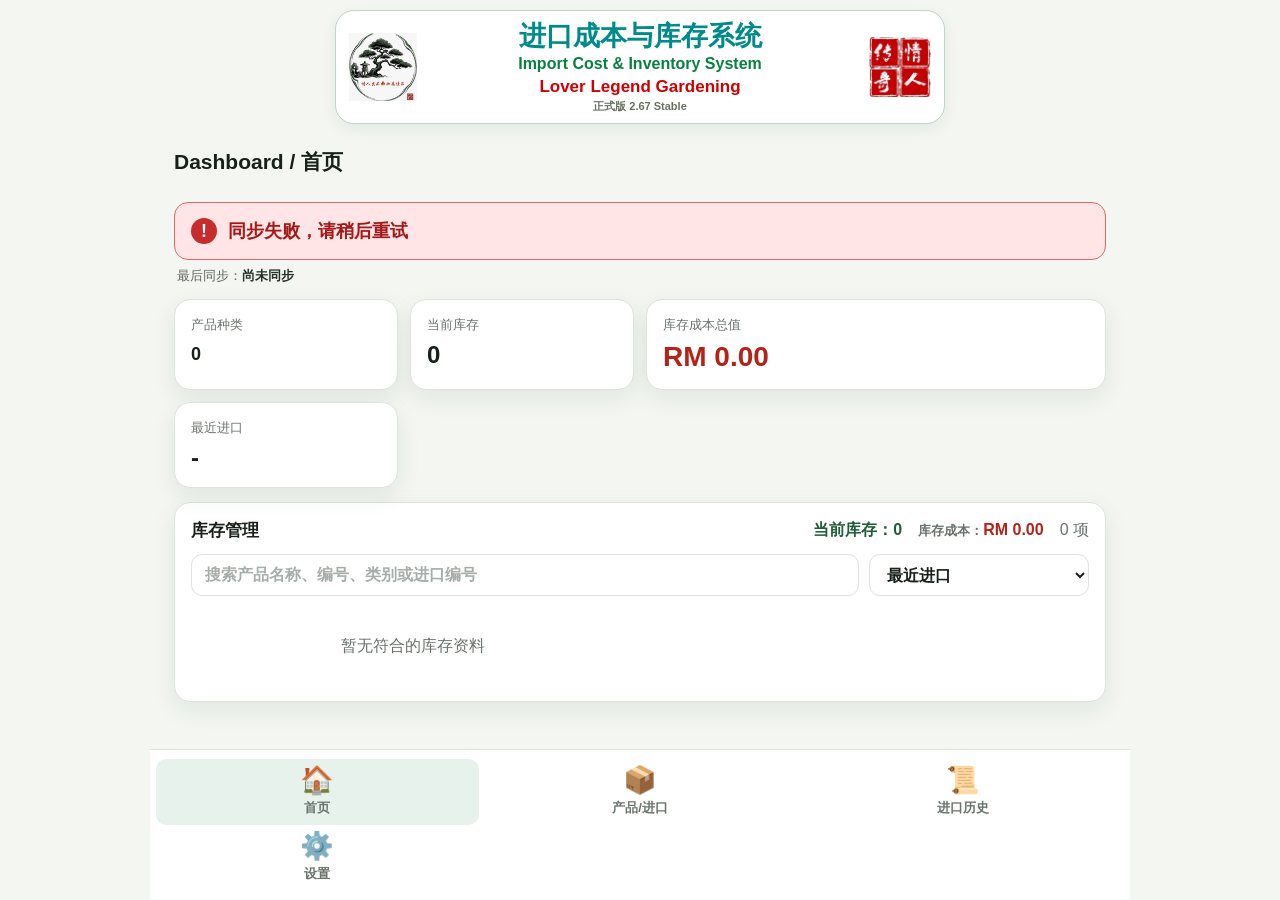
==== commit 7411114d: "Add files via upload" ====
--- a/Frontend/index.html
+++ b/Frontend/index.html
@@ -5,19 +5,19 @@
   <meta name="viewport" content="width=device-width, initial-scale=1.0, viewport-fit=cover" />
   <meta name="theme-color" content="#1f5d3a" />
   <title>进口成本与库存系统</title>
-  <link rel="manifest" href="./manifest.json?v=2.66.0" />
-  <link rel="shortcut icon" href="./assets/icons/favicon.ico?v=2.66.0" />
-  <link rel="icon" href="./assets/icons/favicon.ico?v=2.66.0" sizes="any" />
-  <link rel="icon" type="image/png" sizes="16x16" href="./assets/icons/favicon-16x16.png?v=2.66.0" />
-  <link rel="icon" type="image/png" sizes="32x32" href="./assets/icons/favicon-32x32.png?v=2.66.0" />
-  <link rel="icon" type="image/png" sizes="192x192" href="./assets/icons/icon-192.png?v=2.66.0" />
-  <link rel="apple-touch-icon" sizes="180x180" href="./assets/icons/apple-touch-icon.png?v=2.66.0" />
+  <link rel="manifest" href="./manifest.json?v=2.67.0" />
+  <link rel="shortcut icon" href="./assets/icons/favicon.ico?v=2.67.0" />
+  <link rel="icon" href="./assets/icons/favicon.ico?v=2.67.0" sizes="any" />
+  <link rel="icon" type="image/png" sizes="16x16" href="./assets/icons/favicon-16x16.png?v=2.67.0" />
+  <link rel="icon" type="image/png" sizes="32x32" href="./assets/icons/favicon-32x32.png?v=2.67.0" />
+  <link rel="icon" type="image/png" sizes="192x192" href="./assets/icons/icon-192.png?v=2.67.0" />
+  <link rel="apple-touch-icon" sizes="180x180" href="./assets/icons/apple-touch-icon.png?v=2.67.0" />
   <meta name="apple-mobile-web-app-capable" content="yes" />
   <meta name="apple-mobile-web-app-status-bar-style" content="default" />
   <meta name="application-name" content="Lover Legend Import System" />
   <meta name="msapplication-TileColor" content="#1f5d3a" />
-  <meta name="msapplication-TileImage" content="./assets/icons/icon-192.png?v=2.66.0" />
-  <link rel="stylesheet" href="./css/style.css?v=2.66.0" />
+  <meta name="msapplication-TileImage" content="./assets/icons/icon-192.png?v=2.67.0" />
+  <link rel="stylesheet" href="./css/style.css?v=2.67.0" />
 </head>
 <body>
   <div class="app-shell">
@@ -31,7 +31,7 @@
           <div class="app-header-main-title">进口成本与库存系统</div>
           <div class="app-header-subtitle">Import Cost &amp; Inventory System</div>
           <div class="app-header-brand">Lover Legend Gardening</div>
-          <div class="app-header-version">正式版 2.66 Stable</div>
+          <div class="app-header-version">正式版 2.67 Stable</div>
         </div>
 
         <img class="app-header-logo app-header-logo-red"
@@ -275,8 +275,10 @@
           <div id="batchProductStockResults" class="product-stock-search-results" hidden></div>
           <div id="batchProductStockStatus" class="status-text"></div>
 
-          <div id="batchList" class="import-list">
-            <div class="empty-state">暂无进口批次</div>
+          <div id="recentBatchResultsArea">
+            <div id="batchList" class="import-list">
+              <div class="empty-state">暂无进口批次</div>
+            </div>
           </div>
         </section>
       </section>
@@ -358,7 +360,7 @@
 
         <section class="panel">
           <h3>系统资料</h3>
-          <div class="info-row"><span>版本</span><strong>正式版 2.66 Stable</strong></div>
+          <div class="info-row"><span>版本</span><strong>正式版 2.67 Stable</strong></div>
           <div class="info-row"><span>储存方式</span><strong>Google Sheet 自动同步</strong></div>
           <div class="info-row"><span>Google Sheet</span><strong>已连接 Google Web App</strong></div>
         </section>
@@ -381,8 +383,8 @@
     </nav>
   </div>
 
-  <script src="./js/common.js?v=2.66.0"></script>
-  <script src="./js/sync.js?v=2.66.0"></script>
-  <script src="./js/app.js?v=2.66.0"></script>
+  <script src="./js/common.js?v=2.67.0"></script>
+  <script src="./js/sync.js?v=2.67.0"></script>
+  <script src="./js/app.js?v=2.67.0"></script>
 </body>
 </html>
--- a/Frontend/css/style.css
+++ b/Frontend/css/style.css
@@ -1724,7 +1724,7 @@
   color: #1f5d3a;
 }
 
-/* V2.66：首页库存产品长按更名 */
+/* V2.67：首页库存产品长按更名 */
 .inventory-manage-card {
   -webkit-user-select: none;
   user-select: none;
@@ -1740,7 +1740,7 @@
   cursor: default;
 }
 
-/* V2.66：手机优先显示产品与数量，类别移到入库前 */
+/* V2.67：手机优先显示产品与数量，类别移到入库前 */
 .batch-table th:nth-child(2),
 .batch-table td:nth-child(2) {
   width: 86px;
@@ -1772,7 +1772,7 @@
 
 
 
-/* V2.66：双搜索、产品库存编辑及全页面下拉清空 */
+/* V2.67：双搜索、产品库存编辑及全页面下拉清空 */
 .batch-search-fields {
   display: grid;
   grid-template-columns: minmax(230px, 0.9fr) minmax(260px, 1.1fr);
@@ -1887,3 +1887,12 @@
     font-size: 13px;
   }
 }
+
+
+/* V2.67：产品名称搜索时只显示产品结果 */
+#recentBatchResultsArea[hidden],
+#batchProductStockResults[hidden],
+#toggleBatchListBtn[hidden],
+#batchListCount[hidden] {
+  display: none !important;
+}
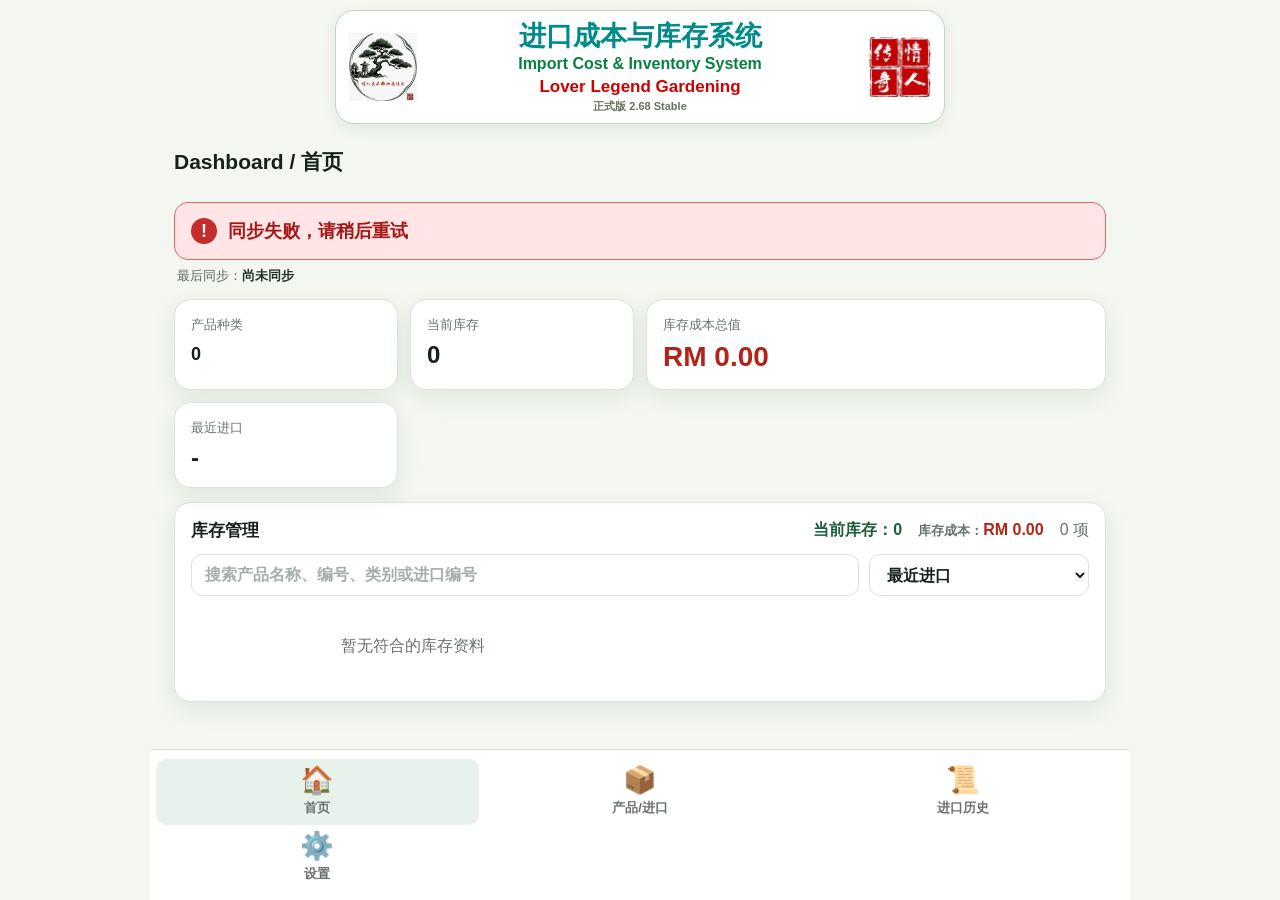
==== commit 9ae2787e: "Add files via upload" ====
--- a/Frontend/index.html
+++ b/Frontend/index.html
@@ -5,19 +5,19 @@
   <meta name="viewport" content="width=device-width, initial-scale=1.0, viewport-fit=cover" />
   <meta name="theme-color" content="#1f5d3a" />
   <title>进口成本与库存系统</title>
-  <link rel="manifest" href="./manifest.json?v=2.67.0" />
-  <link rel="shortcut icon" href="./assets/icons/favicon.ico?v=2.67.0" />
-  <link rel="icon" href="./assets/icons/favicon.ico?v=2.67.0" sizes="any" />
-  <link rel="icon" type="image/png" sizes="16x16" href="./assets/icons/favicon-16x16.png?v=2.67.0" />
-  <link rel="icon" type="image/png" sizes="32x32" href="./assets/icons/favicon-32x32.png?v=2.67.0" />
-  <link rel="icon" type="image/png" sizes="192x192" href="./assets/icons/icon-192.png?v=2.67.0" />
-  <link rel="apple-touch-icon" sizes="180x180" href="./assets/icons/apple-touch-icon.png?v=2.67.0" />
+  <link rel="manifest" href="./manifest.json?v=2.68.0" />
+  <link rel="shortcut icon" href="./assets/icons/favicon.ico?v=2.68.0" />
+  <link rel="icon" href="./assets/icons/favicon.ico?v=2.68.0" sizes="any" />
+  <link rel="icon" type="image/png" sizes="16x16" href="./assets/icons/favicon-16x16.png?v=2.68.0" />
+  <link rel="icon" type="image/png" sizes="32x32" href="./assets/icons/favicon-32x32.png?v=2.68.0" />
+  <link rel="icon" type="image/png" sizes="192x192" href="./assets/icons/icon-192.png?v=2.68.0" />
+  <link rel="apple-touch-icon" sizes="180x180" href="./assets/icons/apple-touch-icon.png?v=2.68.0" />
   <meta name="apple-mobile-web-app-capable" content="yes" />
   <meta name="apple-mobile-web-app-status-bar-style" content="default" />
   <meta name="application-name" content="Lover Legend Import System" />
   <meta name="msapplication-TileColor" content="#1f5d3a" />
-  <meta name="msapplication-TileImage" content="./assets/icons/icon-192.png?v=2.67.0" />
-  <link rel="stylesheet" href="./css/style.css?v=2.67.0" />
+  <meta name="msapplication-TileImage" content="./assets/icons/icon-192.png?v=2.68.0" />
+  <link rel="stylesheet" href="./css/style.css?v=2.68.0" />
 </head>
 <body>
   <div class="app-shell">
@@ -31,7 +31,7 @@
           <div class="app-header-main-title">进口成本与库存系统</div>
           <div class="app-header-subtitle">Import Cost &amp; Inventory System</div>
           <div class="app-header-brand">Lover Legend Gardening</div>
-          <div class="app-header-version">正式版 2.67 Stable</div>
+          <div class="app-header-version">正式版 2.68 Stable</div>
         </div>
 
         <img class="app-header-logo app-header-logo-red"
@@ -360,7 +360,7 @@
 
         <section class="panel">
           <h3>系统资料</h3>
-          <div class="info-row"><span>版本</span><strong>正式版 2.67 Stable</strong></div>
+          <div class="info-row"><span>版本</span><strong>正式版 2.68 Stable</strong></div>
           <div class="info-row"><span>储存方式</span><strong>Google Sheet 自动同步</strong></div>
           <div class="info-row"><span>Google Sheet</span><strong>已连接 Google Web App</strong></div>
         </section>
@@ -383,8 +383,8 @@
     </nav>
   </div>
 
-  <script src="./js/common.js?v=2.67.0"></script>
-  <script src="./js/sync.js?v=2.67.0"></script>
-  <script src="./js/app.js?v=2.67.0"></script>
+  <script src="./js/common.js?v=2.68.0"></script>
+  <script src="./js/sync.js?v=2.68.0"></script>
+  <script src="./js/app.js?v=2.68.0"></script>
 </body>
 </html>
--- a/Frontend/css/style.css
+++ b/Frontend/css/style.css
@@ -1724,7 +1724,7 @@
   color: #1f5d3a;
 }
 
-/* V2.67：首页库存产品长按更名 */
+/* V2.68：首页库存产品长按更名 */
 .inventory-manage-card {
   -webkit-user-select: none;
   user-select: none;
@@ -1740,7 +1740,7 @@
   cursor: default;
 }
 
-/* V2.67：手机优先显示产品与数量，类别移到入库前 */
+/* V2.68：手机优先显示产品与数量，类别移到入库前 */
 .batch-table th:nth-child(2),
 .batch-table td:nth-child(2) {
   width: 86px;
@@ -1772,7 +1772,7 @@
 
 
 
-/* V2.67：双搜索、产品库存编辑及全页面下拉清空 */
+/* V2.68：双搜索、产品库存编辑及全页面下拉清空 */
 .batch-search-fields {
   display: grid;
   grid-template-columns: minmax(230px, 0.9fr) minmax(260px, 1.1fr);
@@ -1889,10 +1889,28 @@
 }
 
 
-/* V2.67：产品名称搜索时只显示产品结果 */
+/* V2.68：产品名称搜索时只显示产品结果 */
 #recentBatchResultsArea[hidden],
 #batchProductStockResults[hidden],
 #toggleBatchListBtn[hidden],
 #batchListCount[hidden] {
   display: none !important;
 }
+
+/* V2.68：产品名称及库存仅长按编辑，禁止 iPhone 文字选择菜单 */
+.product-stock-name-btn,
+.product-stock-qty-btn,
+.product-stock-name-btn *,
+.product-stock-qty-btn * {
+  -webkit-user-select: none !important;
+  user-select: none !important;
+  -webkit-touch-callout: none !important;
+  touch-action: manipulation;
+}
+
+.product-stock-name-btn.long-press-active,
+.product-stock-qty-btn.long-press-active {
+  transform: scale(0.985);
+  box-shadow: 0 0 0 2px rgba(31, 93, 58, 0.2);
+}
+
